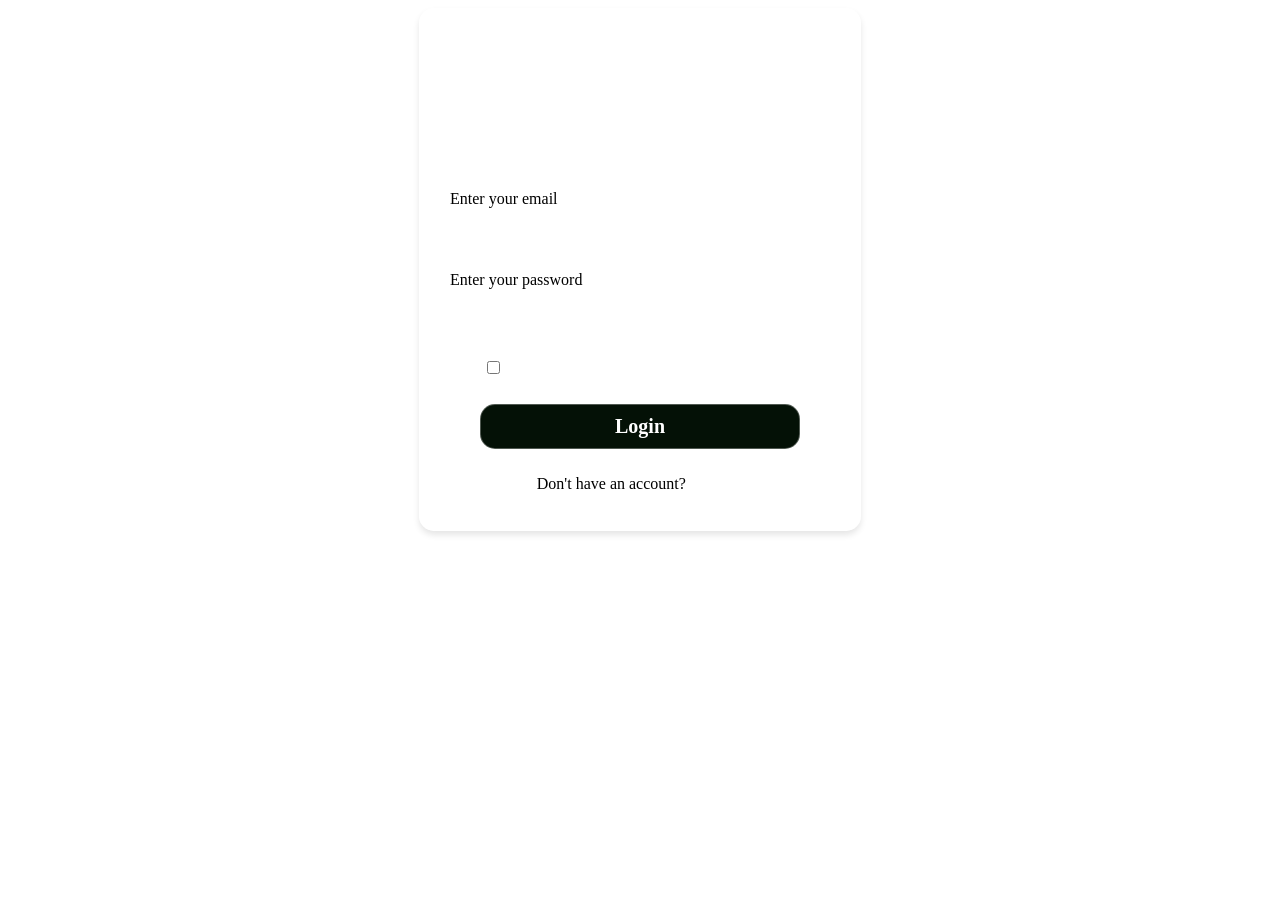
==== root/index.html @ b43732fa "Added Midterm Practical Exams for Web Dev" ====
<!DOCTYPE html>
<html>
    <head>
        <title>My Website</title>
        <link rel="stylesheet" href="assets\styles\style.css">
    </head>

    <body>
        <div>
            <form action="#">
                <h2>Login Form</h2>
                <div class="input-field">
                    <input type="text" required class="inputbox" placeholder=" ">
                    <label class="inputlabel"> Enter your email</label>
                </div>
                <div class="input-field">
                    <input type="password" required class="inputbox"  placeholder=" ">
                    <label class="inputlabel"> Enter your password</label>
                </div>
                <div class="forget">
                    <label for="remember" class="rememberme">
                        <input type="checkbox" id="remember">
                        <p>Remember me</p>
                    </label>
                    <a href="#">Forgot Password</a>
                </div>
                <button type="submit">Login</button>
                <div class="register">
                    <p>Don't have an account? <a href="#">Register</a></p>
                </div>
            </form>
        </div>
    </body>
</html>
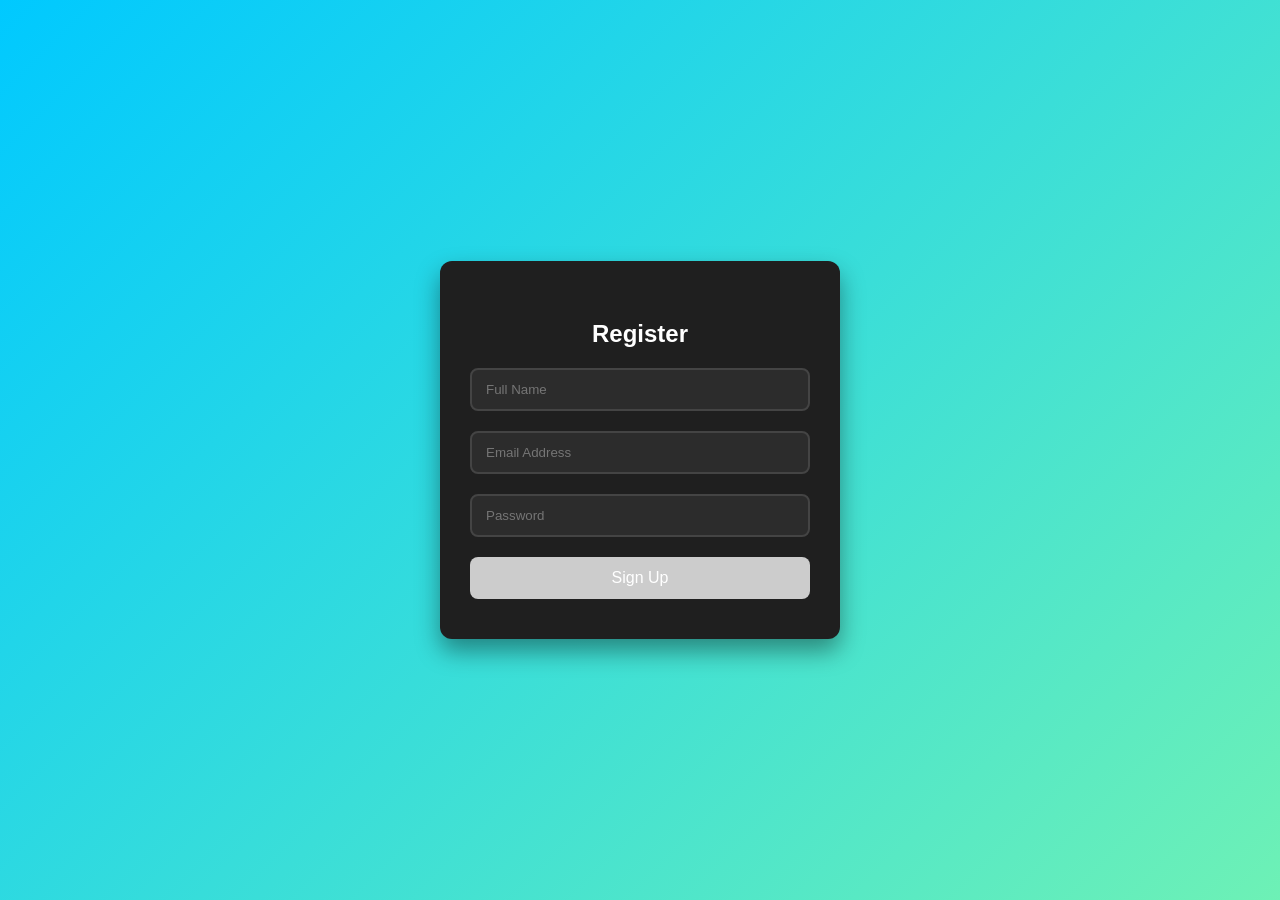
==== commit ab096a02: "Cruz ITE41 Practical Exam First Commit" ====
--- a/root/index.html
+++ b/root/index.html
@@ -1,34 +1,29 @@
 <!DOCTYPE html>
-<html>
-    <head>
-        <title>My Website</title>
-        <link rel="stylesheet" href="assets\styles\style.css">
-    </head>
+<html lang="en">
+  <head>
+    <meta charset="UTF-8" />
+    <meta name="viewport" content="width=device-width, initial-scale=1.0" />
+    <title>Registration Form</title>
+    <link rel="stylesheet" href="asset/styles/style.css">
+  </head>
 
-    <body>
-        <div>
-            <form action="#">
-                <h2>Login Form</h2>
-                <div class="input-field">
-                    <input type="text" required class="inputbox" placeholder=" ">
-                    <label class="inputlabel"> Enter your email</label>
-                </div>
-                <div class="input-field">
-                    <input type="password" required class="inputbox"  placeholder=" ">
-                    <label class="inputlabel"> Enter your password</label>
-                </div>
-                <div class="forget">
-                    <label for="remember" class="rememberme">
-                        <input type="checkbox" id="remember">
-                        <p>Remember me</p>
-                    </label>
-                    <a href="#">Forgot Password</a>
-                </div>
-                <button type="submit">Login</button>
-                <div class="register">
-                    <p>Don't have an account? <a href="#">Register</a></p>
-                </div>
-            </form>
-        </div>
-    </body>
+  <body>
+    <div class="form-container">
+      <h2>Register</h2>
+      <div class="input-group">
+        <input id="nameinput" type="text" name="name" placeholder="Full Name"/>
+      </div>
+      <div class = "input-group" id="dropdown-container"></div>
+      <div class="input-group">
+        <input id = "email" type="email" name="email" placeholder="Email Address"/>
+      </div>
+      <div class="input-group">
+        <input id ="passwordinput" type="password" name="password" placeholder="Password"/>
+      </div>
+      <div class = "input-group" id="password-container"></div>
+      <button type="submit" class="btn-submit">Sign Up</button>
+      <div class="success-message" id="successMessage">Registration Successful 🎉</div>
+    </div>
+    <script src="asset\scripts\script.js"></script>
+  </body>
 </html>
--- a/root/asset/styles/style.css
+++ b/root/asset/styles/style.css
@@ -0,0 +1,98 @@
+
+* {
+    box-sizing: border-box;
+}
+
+body {
+    margin: 0;
+    padding: 0;
+    font-family: 'Segoe UI', sans-serif;
+    background: linear-gradient(135deg, #00c9ff, #92fe9d, #fbc2eb, #a6c1ee);
+    background-size: 400% 400%;
+    animation: gradientShift 15s ease infinite;
+    height: 100vh;
+    display: flex;
+    align-items: center;
+    justify-content: center;
+    overflow: hidden;
+}
+
+@keyframes gradientShift {
+    0% { background-position: 0% 50%; }
+    50% { background-position: 100% 50%; }
+    100% { background-position: 0% 50%; }
+}
+
+.form-container {
+    background: #1f1f1f;
+    padding: 40px 30px;
+    border-radius: 12px;
+    box-shadow: 0 12px 24px rgba(0, 0, 0, 0.4);
+    width: 100%;
+    max-width: 400px;
+    animation: slideIn 1s ease-out forwards;
+    opacity: 0;
+    transform: translateY(50px);
+    color: #fff;
+}
+
+@keyframes slideIn {
+    to {
+        opacity: 1;
+        transform: translateY(0);
+    }
+}
+
+.form-container h2 {
+    text-align: center;
+    margin-bottom: 20px;
+    color: #ffffff;
+}
+
+form {
+    transition: opacity 0.5s ease;
+}
+
+.input-group {
+    margin-bottom: 20px;
+}
+
+.input-group input, select {
+    width: 100%;
+    padding: 12px 14px;
+    border: 2px solid #444;
+    border-radius: 8px;
+    background: #2c2c2c;
+    color: #fff;
+    outline: none;
+    transition: border-color 0.3s, box-shadow 0.3s;
+}
+
+.input-group input:focus {
+    border-color: #74c0fc;
+    box-shadow: 0 0 5px #74c0fc55;
+}
+
+.btn-submit {
+    width: 100%;
+    padding: 12px;
+    border: none;
+    background: #ccc;
+    color: white;
+    border-radius: 8px;
+    font-size: 16px;
+    cursor: pointer;
+    transition: background 0.3s ease;
+}
+
+.btn-submit:hover {
+    background: #17a589;
+}
+
+.success-message {
+    display: none;
+    text-align: center;
+    margin-top: 20px;
+    color: #00e676;
+    transition: opacity 0.5s ease;
+}
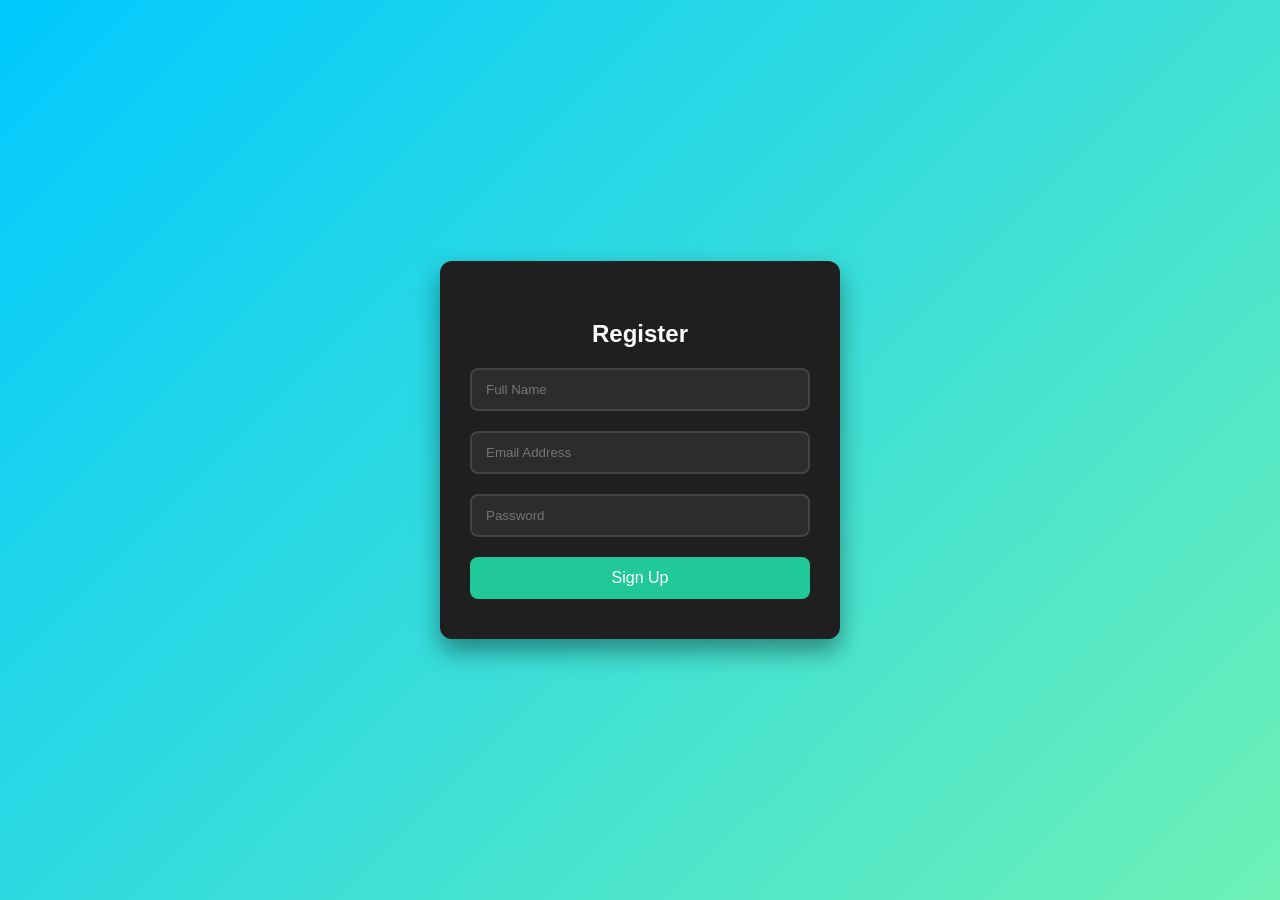
==== commit 7ffdb324: "1st commit" ====
--- a/root/index.html
+++ b/root/index.html
@@ -5,25 +5,38 @@
     <meta name="viewport" content="width=device-width, initial-scale=1.0" />
     <title>Registration Form</title>
     <link rel="stylesheet" href="asset/styles/style.css">
+    <script defer src="asset\scripts\script.js"></script>
   </head>
 
   <body>
+    
     <div class="form-container">
-      <h2>Register</h2>
-      <div class="input-group">
-        <input id="nameinput" type="text" name="name" placeholder="Full Name"/>
-      </div>
-      <div class = "input-group" id="dropdown-container"></div>
-      <div class="input-group">
-        <input id = "email" type="email" name="email" placeholder="Email Address"/>
-      </div>
-      <div class="input-group">
-        <input id ="passwordinput" type="password" name="password" placeholder="Password"/>
-      </div>
-      <div class = "input-group" id="password-container"></div>
-      <button type="submit" class="btn-submit">Sign Up</button>
-      <div class="success-message" id="successMessage">Registration Successful 🎉</div>
+
+        <h2>Register</h2>
+
+        <div class="input-group" >
+
+          <input id="fullname" type="text" name="name"  placeholder="Full Name"/>
+        
+        </div>
+
+        <div class="input-group">
+
+          <input id="emailField" type="email" name="email" placeholder="Email Address"/>
+        
+        </div>
+
+        <div class="input-group">
+
+          <input type="password" name="password" id="password" placeholder="Password"/>
+        
+        </div>
+
+        <button type="submit" class="btn-submit">Sign Up</button>
+
+        <div class="success-message" id="successMessage">Registration Successful 🎉</div>
+    
     </div>
-    <script src="asset\scripts\script.js"></script>
+
   </body>
 </html>
--- a/root/asset/styles/style.css
+++ b/root/asset/styles/style.css
@@ -57,7 +57,7 @@
     margin-bottom: 20px;
 }
 
-.input-group input, select {
+.input-group input {
     width: 100%;
     padding: 12px 14px;
     border: 2px solid #444;
@@ -77,7 +77,7 @@
     width: 100%;
     padding: 12px;
     border: none;
-    background: #ccc;
+    background: #20c997;
     color: white;
     border-radius: 8px;
     font-size: 16px;
@@ -95,4 +95,27 @@
     margin-top: 20px;
     color: #00e676;
     transition: opacity 0.5s ease;
+}
+#confirmPassword{
+    width: 100%;
+    padding: 12px 14px;
+    border: 2px solid #444;
+    border-radius: 8px;
+    background: #2c2c2c;
+    color: #fff;
+    outline: none;
+    transition: border-color 0.3s, box-shadow 0.3s;
+    margin-top: 20px;
+}
+#gender{
+    width: 100%;
+    padding: 12px 14px;
+    border: 2px solid #444;
+    border-radius: 8px;
+    background: #2c2c2c;
+    color: #fff;
+    outline: none;
+    transition: border-color 0.3s, box-shadow 0.3s;
+    margin-bottom: 20px;
+    margin-top: 20px;
 }
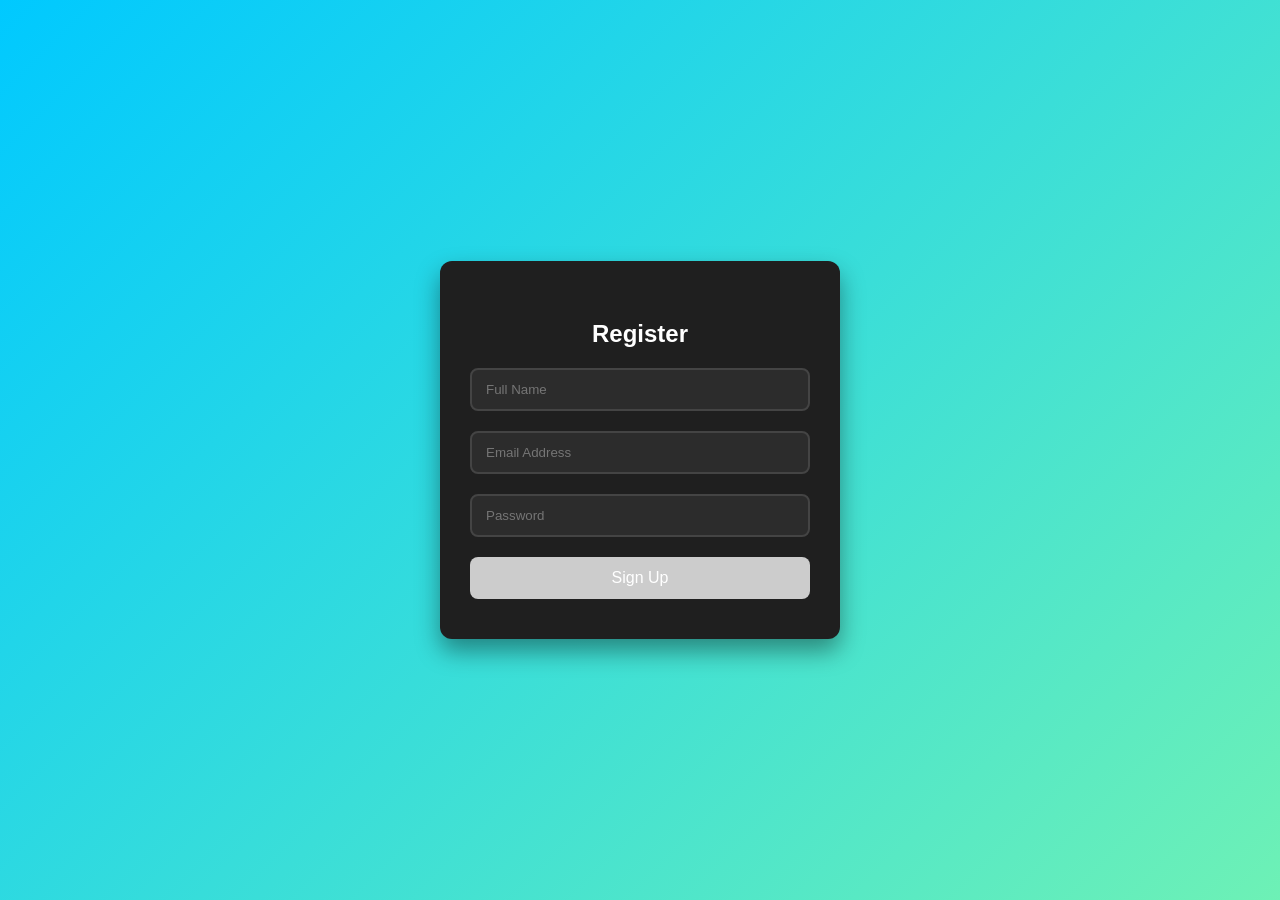
==== commit 8bbe547c: "Merge 516cb868ea0c70ddd157d8b04bfedaaa415094cd into 7061e88de75afd98e0801205fe3376d63b85cca7" ====
--- a/root/index.html
+++ b/root/index.html
@@ -5,38 +5,25 @@
     <meta name="viewport" content="width=device-width, initial-scale=1.0" />
     <title>Registration Form</title>
     <link rel="stylesheet" href="asset/styles/style.css">
-    <script defer src="asset\scripts\script.js"></script>
   </head>
 
   <body>
-    
     <div class="form-container">
-
-        <h2>Register</h2>
-
-        <div class="input-group" >
-
-          <input id="fullname" type="text" name="name"  placeholder="Full Name"/>
-        
-        </div>
-
-        <div class="input-group">
-
-          <input id="emailField" type="email" name="email" placeholder="Email Address"/>
-        
-        </div>
-
-        <div class="input-group">
-
-          <input type="password" name="password" id="password" placeholder="Password"/>
-        
-        </div>
-
-        <button type="submit" class="btn-submit">Sign Up</button>
-
-        <div class="success-message" id="successMessage">Registration Successful 🎉</div>
-    
+      <h2>Register</h2>
+      <div class="input-group">
+        <input id="nameinput" type="text" name="name" placeholder="Full Name"/>
+      </div>
+      <div class = "input-group" id="dropdown-container"></div>
+      <div class="input-group">
+        <input id = "email" type="email" name="email" placeholder="Email Address"/>
+      </div>
+      <div class="input-group">
+        <input id ="passwordinput" type="password" name="password" placeholder="Password"/>
+      </div>
+      <div class = "input-group" id="password-container"></div>
+      <button type="submit" class="btn-submit">Sign Up</button>
+      <div class="success-message" id="successMessage">Registration Successful 🎉</div>
     </div>
-
+    <script src="asset\scripts\script.js"></script>
   </body>
 </html>
--- a/root/asset/styles/style.css
+++ b/root/asset/styles/style.css
@@ -57,7 +57,7 @@
     margin-bottom: 20px;
 }
 
-.input-group input {
+.input-group input, select {
     width: 100%;
     padding: 12px 14px;
     border: 2px solid #444;
@@ -77,7 +77,7 @@
     width: 100%;
     padding: 12px;
     border: none;
-    background: #20c997;
+    background: #ccc;
     color: white;
     border-radius: 8px;
     font-size: 16px;
@@ -95,27 +95,4 @@
     margin-top: 20px;
     color: #00e676;
     transition: opacity 0.5s ease;
-}
-#confirmPassword{
-    width: 100%;
-    padding: 12px 14px;
-    border: 2px solid #444;
-    border-radius: 8px;
-    background: #2c2c2c;
-    color: #fff;
-    outline: none;
-    transition: border-color 0.3s, box-shadow 0.3s;
-    margin-top: 20px;
-}
-#gender{
-    width: 100%;
-    padding: 12px 14px;
-    border: 2px solid #444;
-    border-radius: 8px;
-    background: #2c2c2c;
-    color: #fff;
-    outline: none;
-    transition: border-color 0.3s, box-shadow 0.3s;
-    margin-bottom: 20px;
-    margin-top: 20px;
 }
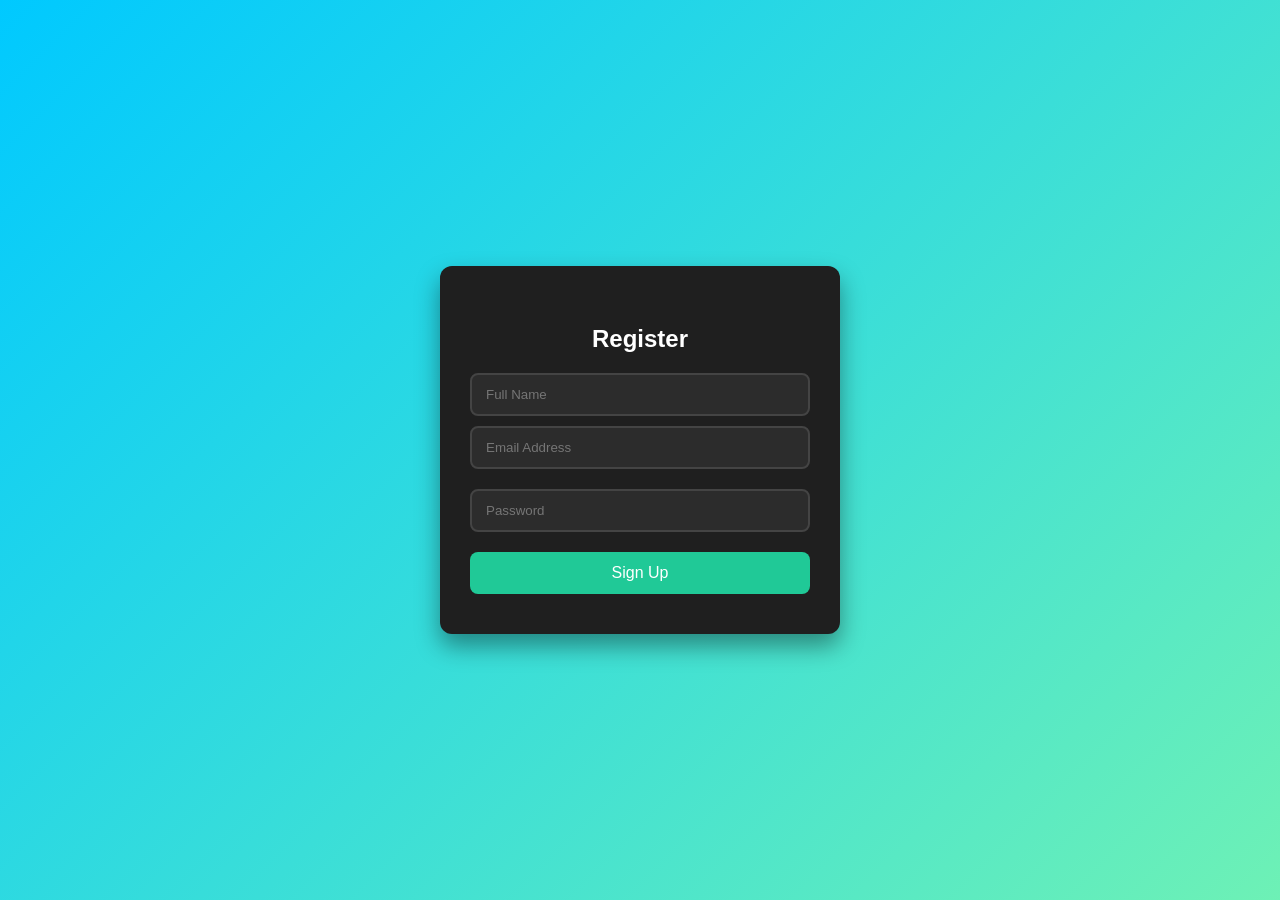
==== commit 78da23cd: "FinalsPrac" ====
--- a/root/index.html
+++ b/root/index.html
@@ -5,25 +5,27 @@
     <meta name="viewport" content="width=device-width, initial-scale=1.0" />
     <title>Registration Form</title>
     <link rel="stylesheet" href="asset/styles/style.css">
+   <script src="asset/scripts/script.js" defer></script>
   </head>
 
   <body>
     <div class="form-container">
       <h2>Register</h2>
       <div class="input-group">
-        <input id="nameinput" type="text" name="name" placeholder="Full Name"/>
+        <input type="text" name="name" placeholder="Full Name"/>
+        <div id="genderBox"></div>
       </div>
-      <div class = "input-group" id="dropdown-container"></div>
+      <div id="errorMessage" class="error"></div>
       <div class="input-group">
-        <input id = "email" type="email" name="email" placeholder="Email Address"/>
+        <input id="email" type="text" name="email" placeholder="Email Address"/>
       </div>
       <div class="input-group">
-        <input id ="passwordinput" type="password" name="password" placeholder="Password"/>
+        <input type="password" name="password" placeholder="Password"/>
       </div>
-      <div class = "input-group" id="password-container"></div>
+
+      <div id="confirmPassword"></div>
       <button type="submit" class="btn-submit">Sign Up</button>
       <div class="success-message" id="successMessage">Registration Successful 🎉</div>
     </div>
-    <script src="asset\scripts\script.js"></script>
   </body>
 </html>
--- a/root/asset/styles/style.css
+++ b/root/asset/styles/style.css
@@ -68,7 +68,7 @@
     transition: border-color 0.3s, box-shadow 0.3s;
 }
 
-.input-group input:focus {
+.input-group input:focus, select:focus {
     border-color: #74c0fc;
     box-shadow: 0 0 5px #74c0fc55;
 }
@@ -77,7 +77,7 @@
     width: 100%;
     padding: 12px;
     border: none;
-    background: #ccc;
+    background: #20c997;
     color: white;
     border-radius: 8px;
     font-size: 16px;
@@ -95,4 +95,10 @@
     margin-top: 20px;
     color: #00e676;
     transition: opacity 0.5s ease;
-}+}
+
+#errorMessage {
+    margin-top: -10px;  
+    margin-bottom: 15px; 
+    font-size: 14px;
+}
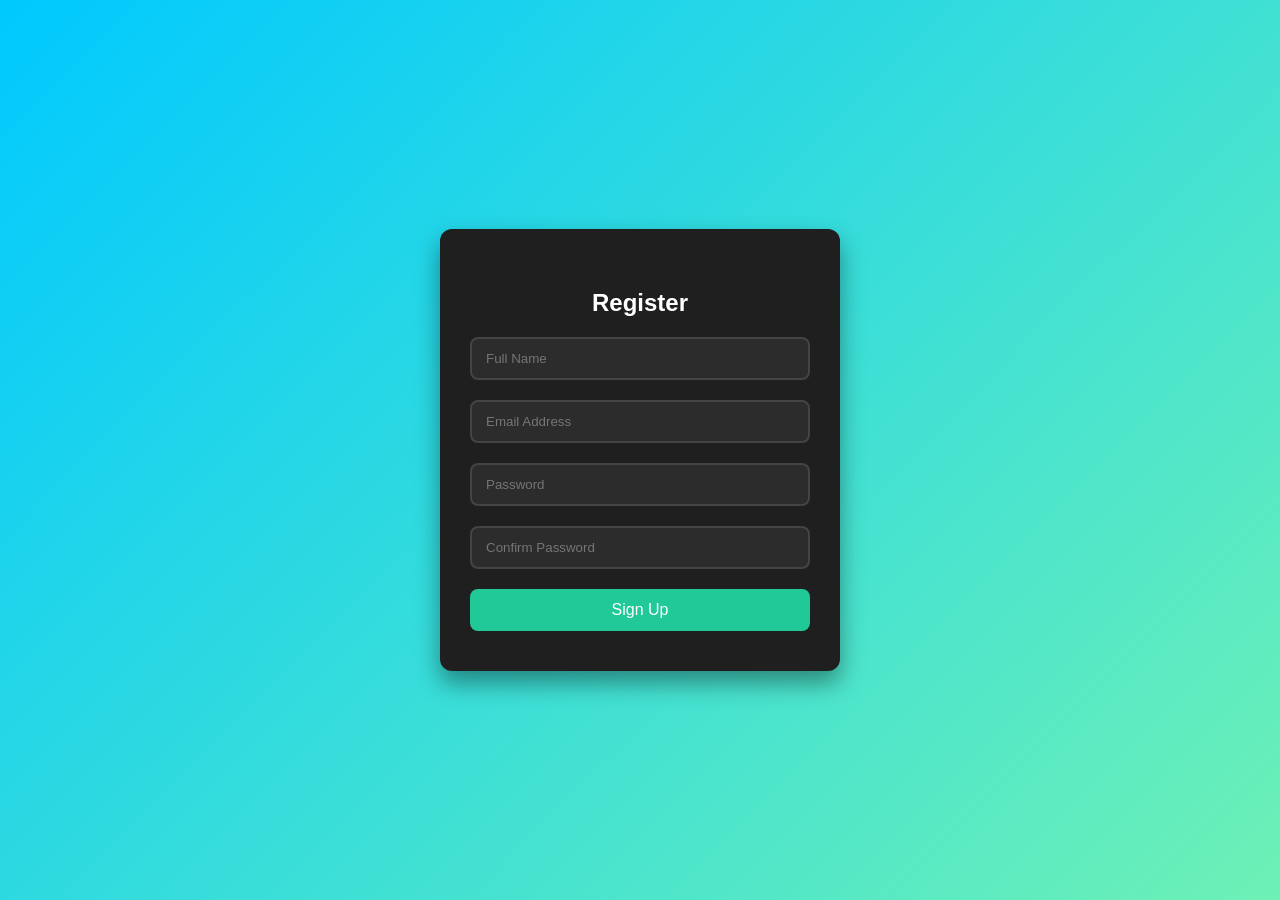
==== commit 520a0dac: "practical" ====
--- a/root/index.html
+++ b/root/index.html
@@ -5,26 +5,30 @@
     <meta name="viewport" content="width=device-width, initial-scale=1.0" />
     <title>Registration Form</title>
     <link rel="stylesheet" href="asset/styles/style.css">
-   <script src="asset/scripts/script.js" defer></script>
+    <script src="C:\Users\Angel De Gala\OneDrive\Documents\jsFO\root\asset\scripts\script.js"></script>
   </head>
 
   <body>
     <div class="form-container">
       <h2>Register</h2>
       <div class="input-group">
-        <input type="text" name="name" placeholder="Full Name"/>
-        <div id="genderBox"></div>
-      </div>
-      <div id="errorMessage" class="error"></div>
-      <div class="input-group">
-        <input id="email" type="text" name="email" placeholder="Email Address"/>
+        <input type="text" name="name" placeholder="Full Name" id="full_name"/>
+        <p id="error" class="error"></p>
       </div>
       <div class="input-group">
-        <input type="password" name="password" placeholder="Password"/>
+        <input type="email" name="email" placeholder="Email Address" id="email_address"/>
+        <p id="emailError" class="error"></p>
       </div>
+      <div class="input-group">
+        <input type="password" name="password" placeholder="Password" id="password"/>
+        <p id="passwordError" class="error"></p>
+      </div>
+      <div class="input-group">
+        <input type="password" name="password2" id="password2" placeholder="Confirm Password" class="password2">
+        <p id="passwordError2" class="error"></p>
+      </div>
+      <button onclick="validation()" class="btn-submit" id="submit_button">Sign Up</button>
 
-      <div id="confirmPassword"></div>
-      <button type="submit" class="btn-submit">Sign Up</button>
       <div class="success-message" id="successMessage">Registration Successful 🎉</div>
     </div>
   </body>
--- a/root/asset/styles/style.css
+++ b/root/asset/styles/style.css
@@ -57,7 +57,7 @@
     margin-bottom: 20px;
 }
 
-.input-group input, select {
+.input-group input {
     width: 100%;
     padding: 12px 14px;
     border: 2px solid #444;
@@ -68,11 +68,32 @@
     transition: border-color 0.3s, box-shadow 0.3s;
 }
 
-.input-group input:focus, select:focus {
+.dropdown {
+    width: 100%;
+    padding: 12px 14px;
+    border: 2px solid #444;
+    border-radius: 8px;
+    background: #2c2c2c;
+    color: #fff;
+    outline: none;
+    transition: border-color 0.3s, box-shadow 0.3s;
+}
+
+#genderDropdown {
+    display: none;
+    margin: 15px;
+}
+
+.input-group input:focus {
     border-color: #74c0fc;
     box-shadow: 0 0 5px #74c0fc55;
 }
 
+.error {
+    font-size: 12px;
+    color: red;
+    margin: 5px;
+}
 .btn-submit {
     width: 100%;
     padding: 12px;
@@ -85,6 +106,7 @@
     transition: background 0.3s ease;
 }
 
+
 .btn-submit:hover {
     background: #17a589;
 }
@@ -95,10 +117,4 @@
     margin-top: 20px;
     color: #00e676;
     transition: opacity 0.5s ease;
-}
-
-#errorMessage {
-    margin-top: -10px;  
-    margin-bottom: 15px; 
-    font-size: 14px;
-}
+}
